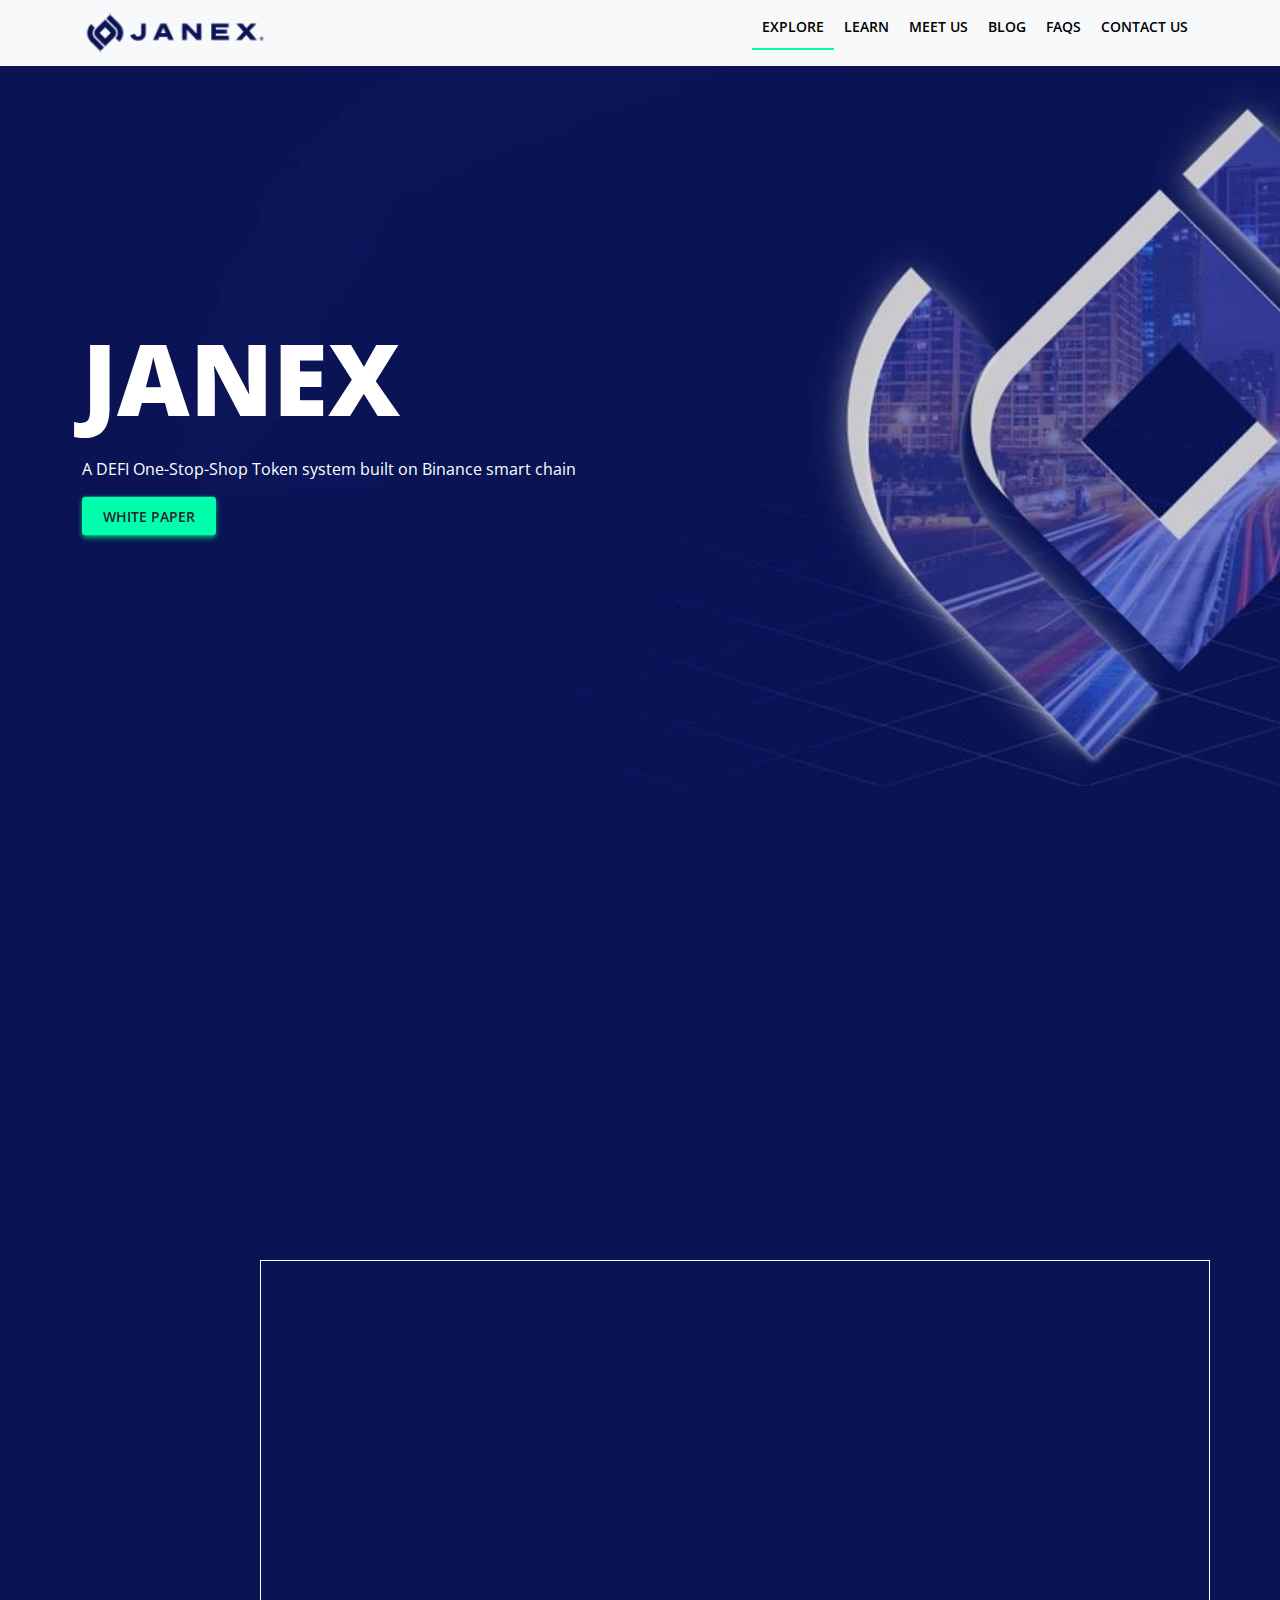
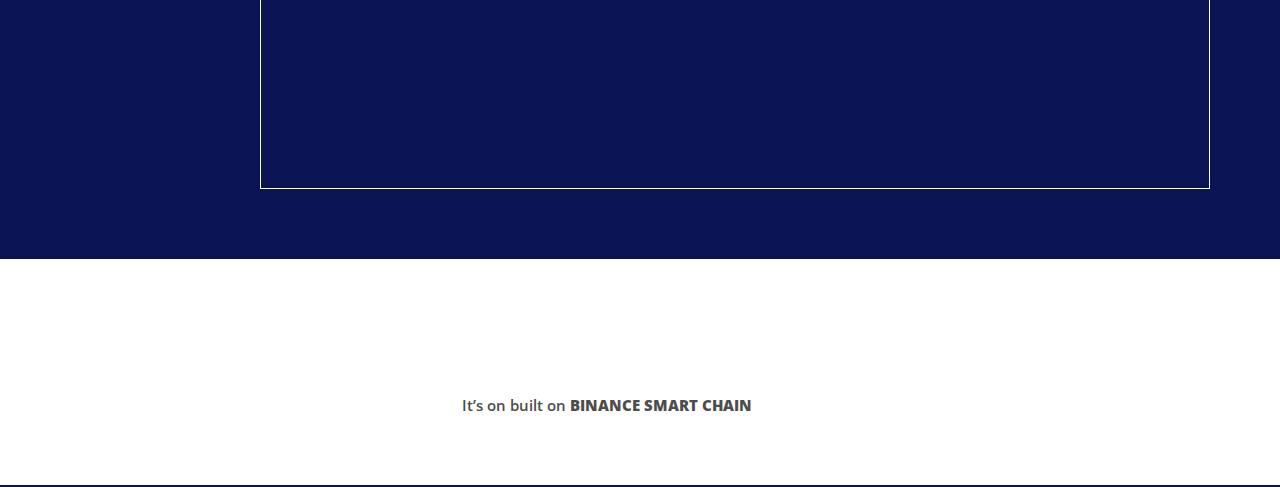
==== index.html @ 179b1925 "Add files via upload" ====
<html xmlns="http://www.w3.org/1999/xhtml" lang="en">

<head>
	<meta http-equiv="Content-Type" content="text/html; charset=utf-8" />
	<meta name="description" content="HTTrack is an easy-to-use website mirror utility. It allows you to download a World Wide website from the Internet to a local directory,building recursively all structures, getting html, images, and other files from the server to your computer. Links are rebuiltrelatively so that you can freely browse to the local site (works with any browser). You can mirror several sites together so that you can jump from one toanother. You can, also, update an existing mirror site, or resume an interrupted download. The robot is fully configurable, with an integrated help" />
	<meta name="keywords" content="httrack, HTTRACK, HTTrack, winhttrack, WINHTTRACK, WinHTTrack, offline browser, web mirror utility, aspirateur web, surf offline, web capture, www mirror utility, browse offline, local  site builder, website mirroring, aspirateur www, internet grabber, capture de site web, internet tool, hors connexion, unix, dos, windows 95, windows 98, solaris, ibm580, AIX 4.0, HTS, HTGet, web aspirator, web aspirateur, libre, GPL, GNU, free software" />
	<title>Local index - HTTrack Website Copier</title>
  <!-- Mirror and index made by HTTrack Website Copier/3.49-2 [XR&CO'2014] -->
	<style type="text/css">
	<!--

body {
	margin: 0;  padding: 0;  margin-bottom: 15px;  margin-top: 8px;
	background: #77b;
}
body, td {
	font: 14px "Trebuchet MS", Verdana, Arial, Helvetica, sans-serif;
	}

#subTitle {
	background: #000;  color: #fff;  padding: 4px;  font-weight: bold; 
	}

#siteNavigation a, #siteNavigation .current {
	font-weight: bold;  color: #448;
	}
#siteNavigation a:link    { text-decoration: none; }
#siteNavigation a:visited { text-decoration: none; }

#siteNavigation .current { background-color: #ccd; }

#siteNavigation a:hover   { text-decoration: none;  background-color: #fff;  color: #000; }
#siteNavigation a:active  { text-decoration: none;  background-color: #ccc; }


a:link    { text-decoration: underline;  color: #00f; }
a:visited { text-decoration: underline;  color: #000; }
a:hover   { text-decoration: underline;  color: #c00; }
a:active  { text-decoration: underline; }

#pageContent {
	clear: both;
	border-bottom: 6px solid #000;
	padding: 10px;  padding-top: 20px;
	line-height: 1.65em;
	background-image: url(backblue.gif);
	background-repeat: no-repeat;
	background-position: top right;
	}

#pageContent, #siteNavigation {
	background-color: #ccd;
	}


.imgLeft  { float: left;   margin-right: 10px;  margin-bottom: 10px; }
.imgRight { float: right;  margin-left: 10px;   margin-bottom: 10px; }

hr { height: 1px;  color: #000;  background-color: #000;  margin-bottom: 15px; }

h1 { margin: 0;  font-weight: bold;  font-size: 2em; }
h2 { margin: 0;  font-weight: bold;  font-size: 1.6em; }
h3 { margin: 0;  font-weight: bold;  font-size: 1.3em; }
h4 { margin: 0;  font-weight: bold;  font-size: 1.18em; }

.blak { background-color: #000; }
.hide { display: none; }
.tableWidth { min-width: 400px; }

.tblRegular       { border-collapse: collapse; }
.tblRegular td    { padding: 6px;  background-image: url(fade.gif);  border: 2px solid #99c; }
.tblHeaderColor, .tblHeaderColor td { background: #99c; }
.tblNoBorder td   { border: 0; }

</style>

</head>

<table width="76%" border="0" align="center" cellspacing="0" cellpadding="3" class="tableWidth">
	<tr>
	<td id="subTitle">HTTrack Website Copier - Open Source offline browser</td>
	</tr>
</table>
<table width="76%" border="0" align="center" cellspacing="0" cellpadding="0" class="tableWidth">
<tr class="blak">
<td>
	<table width="100%" border="0" align="center" cellspacing="1" cellpadding="0">
	<tr>
	<td colspan="6"> 
		<table width="100%" border="0" align="center" cellspacing="0" cellpadding="10">
		<tr> 
		<td id="pageContent"> 
<!-- ==================== End prologue ==================== -->

	<meta name="generator" content="HTTrack Website Copier/3.x">
	<TITLE>Local index - HTTrack</TITLE>
</HEAD>
<BODY>
<H1 ALIGN=Center>Index of locally available sites:</H1>
	<TABLE BORDER="0" WIDTH="100%" CELLSPACING="1" CELLPADDING="0">
		<TR>
			<TD BACKGROUND="fade.gif">
				&middot;
					<A HREF="182.76.237.238/_newsyscheck/dream-come-true/index.html">
						Dream Come True
					</A>		
			</TD>
		</TR>
	</TABLE>
	<BR>
	<BR>
	<BR>
  	<H6 ALIGN="RIGHT">
	<I>Mirror and index made by HTTrack Website Copier [XR&amp;CO'2008]</I>
	</H6>
	<!-- Mirror and index made by HTTrack Website Copier/3.49-2 [XR&CO'2014] -->
	<!-- Thanks for using HTTrack Website Copier! -->
	<meta HTTP-EQUIV="Refresh" CONTENT="0; URL=182.76.237.238/_newsyscheck/dream-come-true/index.html">


<!-- ==================== Start epilogue ==================== -->
		</td>
		</tr>
		</table>
	</td>
	</tr>
	</table>
</td>
</tr>
</table>

<table width="76%" border="0" align="center" valign="bottom" cellspacing="0" cellpadding="0">
	<tr>
	<td id="footer"><small>&copy; 2008 Xavier Roche & other contributors - Web Design: Leto Kauler.</small></td>
	</tr>
</table>

</body>

</html>
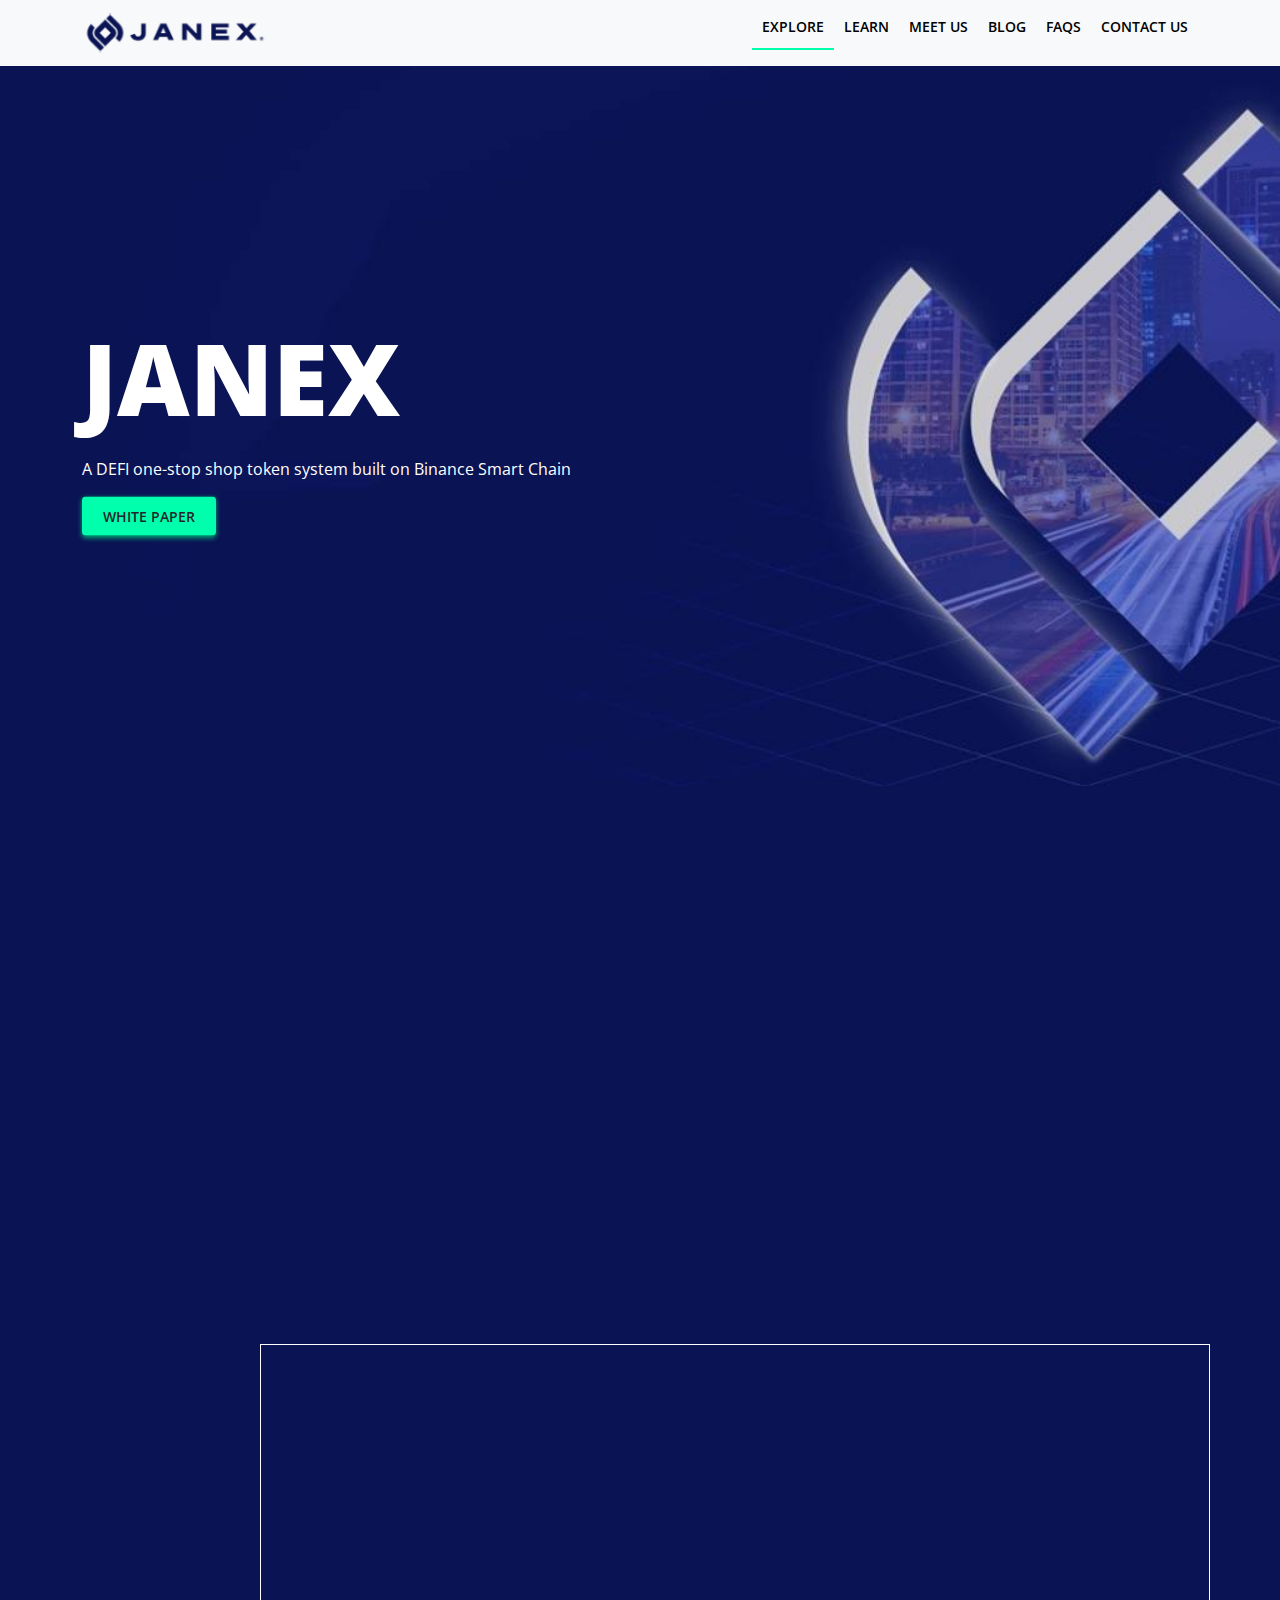
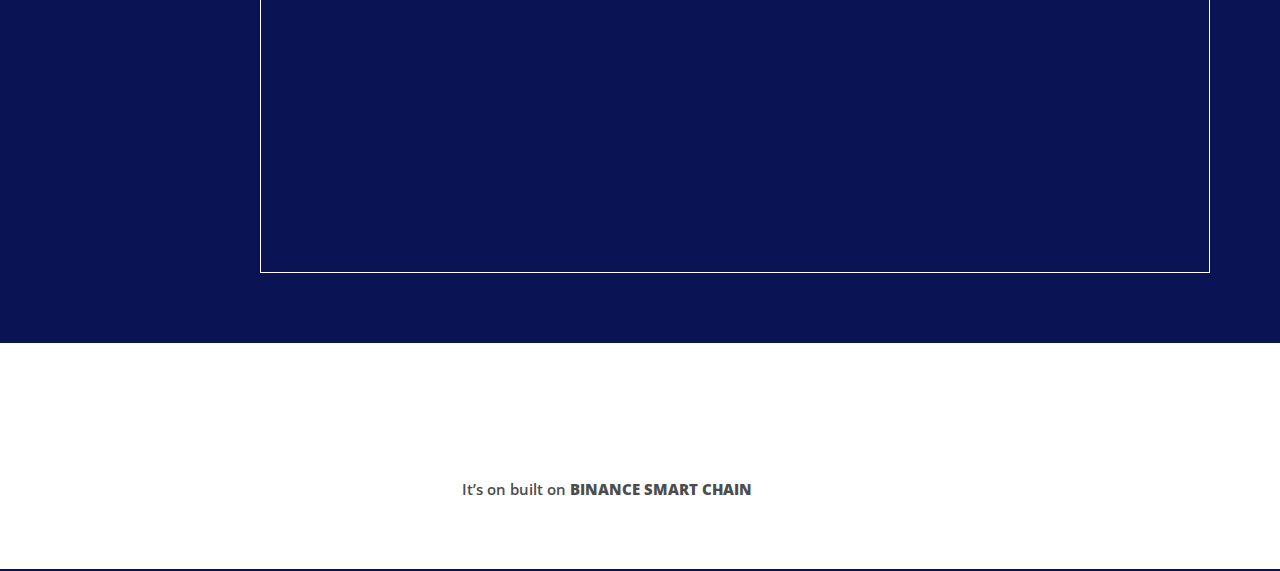
==== commit 939abf03: "init" ====
--- a/index.html
+++ b/index.html
@@ -1,142 +1,245 @@
-<html xmlns="http://www.w3.org/1999/xhtml" lang="en">
-
+<!doctype html>
+<html lang="en">
+  
+<!-- Mirrored from 182.76.237.238/~newsyscheck/dream-come-true/ by HTTrack Website Copier/3.x [XR&CO'2014], Sat, 12 Feb 2022 08:44:22 GMT -->
+<!-- Added by HTTrack --><meta http-equiv="content-type" content="text/html;charset=UTF-8" /><!-- /Added by HTTrack -->
 <head>
-	<meta http-equiv="Content-Type" content="text/html; charset=utf-8" />
-	<meta name="description" content="HTTrack is an easy-to-use website mirror utility. It allows you to download a World Wide website from the Internet to a local directory,building recursively all structures, getting html, images, and other files from the server to your computer. Links are rebuiltrelatively so that you can freely browse to the local site (works with any browser). You can mirror several sites together so that you can jump from one toanother. You can, also, update an existing mirror site, or resume an interrupted download. The robot is fully configurable, with an integrated help" />
-	<meta name="keywords" content="httrack, HTTRACK, HTTrack, winhttrack, WINHTTRACK, WinHTTrack, offline browser, web mirror utility, aspirateur web, surf offline, web capture, www mirror utility, browse offline, local  site builder, website mirroring, aspirateur www, internet grabber, capture de site web, internet tool, hors connexion, unix, dos, windows 95, windows 98, solaris, ibm580, AIX 4.0, HTS, HTGet, web aspirator, web aspirateur, libre, GPL, GNU, free software" />
-	<title>Local index - HTTrack Website Copier</title>
-  <!-- Mirror and index made by HTTrack Website Copier/3.49-2 [XR&CO'2014] -->
-	<style type="text/css">
-	<!--
-
-body {
-	margin: 0;  padding: 0;  margin-bottom: 15px;  margin-top: 8px;
-	background: #77b;
-}
-body, td {
-	font: 14px "Trebuchet MS", Verdana, Arial, Helvetica, sans-serif;
-	}
-
-#subTitle {
-	background: #000;  color: #fff;  padding: 4px;  font-weight: bold; 
-	}
-
-#siteNavigation a, #siteNavigation .current {
-	font-weight: bold;  color: #448;
-	}
-#siteNavigation a:link    { text-decoration: none; }
-#siteNavigation a:visited { text-decoration: none; }
-
-#siteNavigation .current { background-color: #ccd; }
-
-#siteNavigation a:hover   { text-decoration: none;  background-color: #fff;  color: #000; }
-#siteNavigation a:active  { text-decoration: none;  background-color: #ccc; }
-
-
-a:link    { text-decoration: underline;  color: #00f; }
-a:visited { text-decoration: underline;  color: #000; }
-a:hover   { text-decoration: underline;  color: #c00; }
-a:active  { text-decoration: underline; }
-
-#pageContent {
-	clear: both;
-	border-bottom: 6px solid #000;
-	padding: 10px;  padding-top: 20px;
-	line-height: 1.65em;
-	background-image: url(backblue.gif);
-	background-repeat: no-repeat;
-	background-position: top right;
-	}
-
-#pageContent, #siteNavigation {
-	background-color: #ccd;
-	}
-
-
-.imgLeft  { float: left;   margin-right: 10px;  margin-bottom: 10px; }
-.imgRight { float: right;  margin-left: 10px;   margin-bottom: 10px; }
-
-hr { height: 1px;  color: #000;  background-color: #000;  margin-bottom: 15px; }
-
-h1 { margin: 0;  font-weight: bold;  font-size: 2em; }
-h2 { margin: 0;  font-weight: bold;  font-size: 1.6em; }
-h3 { margin: 0;  font-weight: bold;  font-size: 1.3em; }
-h4 { margin: 0;  font-weight: bold;  font-size: 1.18em; }
-
-.blak { background-color: #000; }
-.hide { display: none; }
-.tableWidth { min-width: 400px; }
-
-.tblRegular       { border-collapse: collapse; }
-.tblRegular td    { padding: 6px;  background-image: url(fade.gif);  border: 2px solid #99c; }
-.tblHeaderColor, .tblHeaderColor td { background: #99c; }
-.tblNoBorder td   { border: 0; }
-
-</style>
-
-</head>
-
-<table width="76%" border="0" align="center" cellspacing="0" cellpadding="3" class="tableWidth">
-	<tr>
-	<td id="subTitle">HTTrack Website Copier - Open Source offline browser</td>
-	</tr>
-</table>
-<table width="76%" border="0" align="center" cellspacing="0" cellpadding="0" class="tableWidth">
-<tr class="blak">
-<td>
-	<table width="100%" border="0" align="center" cellspacing="1" cellpadding="0">
-	<tr>
-	<td colspan="6"> 
-		<table width="100%" border="0" align="center" cellspacing="0" cellpadding="10">
-		<tr> 
-		<td id="pageContent"> 
-<!-- ==================== End prologue ==================== -->
-
-	<meta name="generator" content="HTTrack Website Copier/3.x">
-	<TITLE>Local index - HTTrack</TITLE>
-</HEAD>
-<BODY>
-<H1 ALIGN=Center>Index of locally available sites:</H1>
-	<TABLE BORDER="0" WIDTH="100%" CELLSPACING="1" CELLPADDING="0">
-		<TR>
-			<TD BACKGROUND="fade.gif">
-				&middot;
-					<A HREF="182.76.237.238/_newsyscheck/dream-come-true/index.html">
-						Dream Come True
-					</A>		
-			</TD>
-		</TR>
-	</TABLE>
-	<BR>
-	<BR>
-	<BR>
-  	<H6 ALIGN="RIGHT">
-	<I>Mirror and index made by HTTrack Website Copier [XR&amp;CO'2008]</I>
-	</H6>
-	<!-- Mirror and index made by HTTrack Website Copier/3.49-2 [XR&CO'2014] -->
-	<!-- Thanks for using HTTrack Website Copier! -->
-	<meta HTTP-EQUIV="Refresh" CONTENT="0; URL=182.76.237.238/_newsyscheck/dream-come-true/index.html">
-
-
-<!-- ==================== Start epilogue ==================== -->
-		</td>
-		</tr>
-		</table>
-	</td>
-	</tr>
-	</table>
-</td>
-</tr>
-</table>
-
-<table width="76%" border="0" align="center" valign="bottom" cellspacing="0" cellpadding="0">
-	<tr>
-	<td id="footer"><small>&copy; 2008 Xavier Roche & other contributors - Web Design: Leto Kauler.</small></td>
-	</tr>
-</table>
-
-</body>
-
-</html>
-
-
+    <!-- Required meta tags -->
+    <meta charset="utf-8">
+    <meta name="viewport" content="width=device-width, initial-scale=1">
+
+    <!-- Bootstrap CSS -->
+    <link href="webAssets/css/bootstrap.min.css" rel="stylesheet" >
+    <link href="webAssets/css/app.css" rel="stylesheet" >
+    <link rel="preconnect" href="https://fonts.googleapis.com/">
+    <link rel="preconnect" href="https://fonts.googleapis.com/">
+    
+<link rel="preconnect" href="https://fonts.gstatic.com/" crossorigin>
+<link href="https://fonts.googleapis.com/css2?family=Open+Sans:wght@0,400;0,600;1,800&amp;display=swap" rel="stylesheet">
+<link rel="stylesheet" href="cdnjs.cloudflare.com/ajax/libs/font-awesome/4.7.0/css/font-awesome.min.css">
+<link href="unpkg.com/aos@2.3.1/dist/aos.css" rel="stylesheet">
+
+    <title>Dream Come True</title>
+  </head>
+  <body>
+        <nav class="navbar navbar-expand-lg navbar-light bg-light navbarTop">
+            <div class="container">
+                <a class="navbar-brand" href="#">
+                <img src="webAssets/imgs/janex-logo.png" alt="" class="img-fluid" />
+                </a>
+                <button class="navbar-toggler" type="button" data-bs-toggle="collapse" data-bs-target="#navbarSupportedContent" aria-controls="navbarSupportedContent" aria-expanded="false" aria-label="Toggle navigation">
+      <span class="navbar-toggler-icon"></span>
+    </button>
+    <div class="collapse navbar-collapse" id="navbarSupportedContent">
+                    <ul class="navbar-nav ms-auto">
+                        <li class="nav-item active ">
+                            <a class="nav-link" href="#">Explore</a>
+                        </li>
+                        <li class="nav-item">
+                            <a class="nav-link" href="#">Learn</a>
+                        </li>
+                        <li class="nav-item">
+                            <a class="nav-link" href="#">Meet us</a>
+                        </li>
+                        <li class="nav-item">
+                            <a class="nav-link" href="#">Blog</a>
+                        </li>
+                        <li class="nav-item">
+                            <a class="nav-link" href="#">Faqs</a>
+                        </li>
+                        <li class="nav-item">
+                            <a class="nav-link" href="#">Contact Us</a>
+                        </li>
+                    </ul>
+                </div>
+            </div>
+        </nav>
+
+    <section class="heroSection">
+        <!--<img src="webAssets/imgs/bannerPicture.jpg" alt="" class="img-fluid" />-->
+      <div class="container">
+        <div class="row">
+          <div class="col-md-6">
+            <div class="bannerCaption">
+              <h5>JANEX</h5>
+              <p>A DEFI one-stop shop token system built on Binance Smart Chain</p>
+              <a href="#" class="btn btnBanner">white paper</a>
+            </div>
+          </div>
+        </div>
+      </div>
+    </section>
+
+    <section class="aboutSection" data-aos="zoom-in-up" data-aos-duration="1000" >
+      <div class="container">
+        <div class="row">
+          <div class="col-md-8">
+            <div class="aboutContainer">
+              <p class="subHeading">MEET JANEX</p>
+                <h4 style="" class="heading">A public blockchain<br><span style="font-size: 18px">powered by</span> <br><br><strong>Binance Smart Chain technology</strong></h4>
+              <p>
+                  JANEX is a DeFi token using BEP-20 that is built on the Binance Smart Chain (BSC) blockchain. This innovation presents multiple capabilities and utilities for all its adapters. Janex ecosystem will function as a trusted community marketplace for people to list, discover, and book unique accommodation properties around the world, as well as, shop, learn, and access unique opportunities in marketing and education.               </p>
+            </div>
+          </div>
+        </div>
+      </div>
+    </section>
+
+
+    <section class="accSection">
+      <div class="container">
+        <div class="row">
+          <div class="col-md-2">
+            <div class="">
+              
+            </div>
+          </div>
+             
+            <div class="col-md-10 main-contain">
+                <div class="row">
+
+                    <div class="col-md-6 accord-divFirst">
+                        <div class="accordion" id="myAccordion">
+                            <div class="accordion-item" data-aos="fade-right"
+                         data-aos-offset="100" data-aos-duration="1000" data-aos-easing="ease-in-sine">
+                                <h2 class="accordion-header" id="headingOne">
+                                    <button type="button" class="accordion-button collapsed" data-bs-toggle="collapse" data-bs-target="#collapseOne">Cross-Chain Capabilities</button>									
+                                </h2>
+                                    <div id="collapseOne" class="accordion-collapse collapse" data-bs-parent="#myAccordion">
+                                        <div class="card-body">
+                                            <p>JANEX will not only be running on Binance Smart Chain Network (BSC) exclusively. It will be released on other major blockchains with bridging capabilities where the holders can transfer their tokens from one blockchain to another benefiting from all major blockchains Dapps and DEFI applications. </p>
+                                    </div>
+                            </div>
+                        </div>
+                        <div class="accordion-item" data-aos="fade-right"
+                         data-aos-offset="80" data-aos-duration="1000" data-aos-easing="ease-in-sine">
+                            <h2 class="accordion-header" id="headingTwo">
+                                <button type="button" class="accordion-button collapsed" data-bs-toggle="collapse" data-bs-target="#collapseTwo">Payment Method</button>
+                            </h2>
+                            <div id="collapseTwo" class="accordion-collapse collapse" data-bs-parent="#myAccordion">
+                                <div class="card-body">
+                                    <p>JANEX is a utility and currency token where the holders will be able to use JANEX to pay for products and services through payment integration with multiple partners. During the launch of Janex, the first partner, Dream Come True, will allow its 50,000+ users to use the JANEX token exclusively to pay for its products.</p>
+                                </div>
+                            </div>
+                        </div>
+                    <div class="accordion-item" data-aos="fade-right"
+                         data-aos-offset="40" data-aos-duration="1000" data-aos-easing="ease-in-sine">
+                        <h2 class="accordion-header" id="headingThree">
+                            <button type="button" class="accordion-button collapsed" data-bs-toggle="collapse" data-bs-target="#collapseThree">Staking</button>                     
+                        </h2>
+                        <div id="collapseThree" class="accordion-collapse collapse" data-bs-parent="#myAccordion">
+                            <div class="card-body">
+                                <p>JANEX is DEFI in essence, meaning it will enable its holders to benefit from the DEFI capabilities such as staking. The token holders will be able to stake their tokens and start lending or yielding cryptocurrency in exchange for interest and other rewards and then profit through the integration with different lending and other profitable DEFI protocols in the market.</p>
+                            </div>
+                        </div>
+                    </div>
+        
+                
+        
+        
+    </div>
+</div>
+                    
+    <div class="col-md-6 accord-div">
+        
+        <div class="accHeading" data-aos="fade-left"
+     data-aos-offset="100" data-aos-duration="1000"
+     data-aos-easing="ease-in-sine">
+              <p class="accSubHead">Core Features</p>
+              <h4 class="main-heading">That's <br> <strong>why it work</strong> </h4>
+              
+              </p>
+            </div>
+        
+    <div class="accordion" id="myAccordion">
+        
+        <div class="accordion-item" data-aos="fade-left"
+     data-aos-offset="80" data-aos-duration="1000"
+     data-aos-easing="ease-in-sine">
+                    <h2 class="accordion-header" id="headingFaur">
+                        <button type="button" class="accordion-button collapsed" data-bs-toggle="collapse" data-bs-target="#collapseFaur">Decentralized Exchange (DEX)</button>                     
+                    </h2>
+                    <div id="collapseFaur" class="accordion-collapse collapse" data-bs-parent="#myAccordion">
+                        <div class="card-body">
+                            <p>JANEX will extend its DEFI applications offering a decentralized exchange (DEX) for anyone in the world to trade, swap, participate in liquidity mining, and benefit from all the DEX capabilities using JANEX as the main currency for the token.</p>
+                        </div>
+                    </div>
+                </div>
+        
+        
+        <div class="accordion-item" data-aos="fade-left"
+     data-aos-offset="60" data-aos-duration="1000"
+     data-aos-easing="ease-in-sine">
+            <h2 class="accordion-header" id="headingFive">
+                <button type="button" class="accordion-button collapsed" data-bs-toggle="collapse" data-bs-target="#collapseFive">JANEX Wallet</button>									
+            </h2>
+            <div id="collapseFive" class="accordion-collapse collapse" data-bs-parent="#myAccordion">
+                <div class="card-body">
+                    <p>JANEX team will release a DEFI wallet enabling the users to use Dapps and different DEFI capabilities from a single application where they can stake, swap, and make transfers between wallets.</p>
+                </div>
+            </div>
+        </div>
+        <div class="accordion-item" data-aos="fade-left"
+     data-aos-offset="40" data-aos-duration="1000"
+     data-aos-easing="ease-in-sine">
+            <h2 class="accordion-header" id="headingSix">
+                <button type="button" class="accordion-button collapsed" data-bs-toggle="collapse" data-bs-target="#collapseSix">JANEX Mining-Enablement</button>
+            </h2>
+            <div id="collapseSix" class="accordion-collapse collapse" data-bs-parent="#myAccordion">
+                <div class="card-body">
+                    <p>Aside from DEFI mining such as liquidity mining, one of the unique capabilities across the tokens ecosystem that JANEX provides is hashrate-mining. Holders of JANEX will be able to mine JANEX tokens through a simple web page without the need to install special mining software and be aware of the complex technicalities of mining.</p>
+                </div>
+            </div>
+        </div>
+        
+        
+        
+    </div>
+</div>
+              
+</div>
+</div>
+</div>
+</section>
+
+
+<section class="builtFoot">
+      <div class="container">
+        <div class="row">
+          <div class="col-md-4">
+          </div>
+          <div class="col-md-4">
+              <div class="builtContainer  ">
+              <!--<p class="subHeading">meet janex</p>-->
+              <h4 class="builtHeading" data-aos="fade-right"
+                         data-aos-offset="100" data-aos-duration="1000" data-aos-easing="ease-in-sine">Built On</h4>
+              <p classs="" >
+                It’s on built on 
+               <strong>BINANCE SMART CHAIN </strong></p>
+            </div>
+          </div>
+          <div class="col-md-4"></div>
+        </div>
+      </div>
+    </section>
+    
+    
+    <section class="socialMedia">
+      
+    </section>
+
+
+    <!-- Option 1: Bootstrap Bundle with Popper -->
+    
+   
+
+    <script src="webAssets/js/bootstrap.bundle.min.js"></script>
+    <script src="unpkg.com/aos@2.3.1/dist/aos.js"></script>
+     <script>
+  AOS.init();
+</script>
+    
+  </body>
+
+<!-- Mirrored from 182.76.237.238/~newsyscheck/dream-come-true/ by HTTrack Website Copier/3.x [XR&CO'2014], Sat, 12 Feb 2022 08:44:26 GMT -->
+</html>--- a/webAssets/css/app.css
+++ b/webAssets/css/app.css
@@ -0,0 +1,356 @@
+*{
+    padding: 0;
+    margin: 0;
+}
+
+
+body {
+  background: #0a1354;
+  font-family: "Open Sans", sans-serif;
+}
+.navbarTop {
+  background: #fff;
+  /* padding: 15px 0 10px 0; */
+}
+.navbarTop #navbarSupportedContent .nav-link {
+  font-size: 14px;
+  text-transform: uppercase;
+  color: #000;
+  text-decoration: none;
+  font-weight: 600;
+  padding: 0 10px 10px 10px;
+  border-bottom: 1px solid transparent;
+}
+
+
+/* .navbarTop #navbarSupportedContent .nav-link:hover {
+  border-bottom: 2px solid #00ffad;
+} */
+.navbarTop #navbarSupportedContent .active {
+  border-bottom: 2px solid #00ffad;
+  
+}
+
+
+.main-contain {
+    border: 1px solid #fff;
+    padding: 135px 0px 50px 0px;
+    margin-top: -124px;
+}
+
+@media screen and (max-width: 600px) {
+    .heroSection {
+        background-repeat: no-repeat!important;
+        background-size: contain !important;
+
+    }
+    .bannerCaption{
+        padding-right: 5px;
+        padding-left: 5px;
+    }
+}
+
+.heroSection {
+    position: relative;
+    background-image: url(../imgs/bannerPicture.jpg);
+    background-position: center;
+    background-size: cover;
+    min-height: 80vh;
+    width: 100%;
+    background-attachment: fixed;
+    max-height: 80vh;
+}
+.bannerCaption {
+  position: absolute;
+  top: 50%;
+  transform: translateY(-50%);
+  -webkit-transform: translateY(-50%);
+  -moz-transform: translateY(-50%);
+  -ms-transform: translateY(-50%);
+  -o-transform: translateY(-50%);
+}
+.bannerCaption h5 {
+  font-size: 100px;
+  color: #fff;
+  text-transform: capitalize;
+  font-weight: 800;
+  margin-bottom: 20px;
+}
+.bannerCaption p {
+  font-size: 16px;
+  color: #fff;
+  font-weight: normal;
+}
+.bannerCaption .btnBanner {
+  padding: 8px 20px;
+  background: #00ffad;
+  box-shadow: 0 2px 5px 0 rgb(0 169 114);
+  font-weight: 600;
+  text-transform: uppercase;
+  font-size: 14px;
+}
+
+button,button:focus{outline:none;box-shadow:none!important;}
+
+@media only screen and (min-width: 250px) and (max-width: 767px) {
+    html,
+    body{overflow-x: hidden;}
+  .bannerCaption .btnBanner {  
+    margin-bottom: 90px;
+  }
+  
+  .bannerCaption h5 {
+    font-size: 57px;
+    margin-top: 90px;
+  }
+  .aboutContainer {
+    padding: 70px 30px 70px 22px !important;
+  }
+  
+  .accord-div {
+    padding-left: 24px !important;
+    margin-top: 125px;
+}
+.accord-divFirst {
+    padding-left: 24px !important;
+    
+}
+.accordion {
+    width: 96% !important;
+}
+
+
+.main-contain {
+    border: 1px solid #fff;
+    padding: 135px 0px 50px 0px;
+    margin-top: -124px;
+    width: 99%;
+    margin-left: auto;
+    margin-right: auto;
+}
+
+.navbarTop #navbarSupportedContent .active {
+    
+    border: none;
+}
+
+/*.main-contain{*/
+/*     margin-left: 5px;*/
+/*}*/
+
+/*.bg-light {*/
+    
+/*    width: 529px !important;*/
+/*}*/
+
+}
+
+
+/* #navbarSupportedContent .active::after {
+  border-bottom: 2px solid #00ffad;
+} */
+
+.aboutContainer {
+    background: #fff;
+    padding: 100px 50px 100px 100px;
+    border-radius: 10px;
+    margin-bottom: 20px;
+    
+}
+.aboutContainer h4.heading {
+  font-size: 35px;
+  font-weight: 300;
+  padding-left: 20px;
+  border-left: 2px solid #00ffad;
+  margin: 20px 0;
+}
+
+.builtContainer h4.builtHeading{
+     font-size: 35px;
+  font-weight: 300;
+  
+  padding-left: 20px;
+  border-left: 2px solid #00ffad;
+  margin: 20px 0;
+}
+
+.builtContainer p{
+     font-size: 15px;
+  font-weight: 600;
+  color: #4d4d4d;
+  line-height: 28px;
+}
+
+.builtContainer p strong{
+    font-weight: 800;
+    
+}
+
+
+.aboutContainer h4.heading strong {
+  font-weight: 800;
+}
+.aboutContainer p.subHeading {
+  font-size: 14px;
+  text-transform: uppercase;
+  font-weight: 700;
+}
+.aboutContainer p {
+  font-size: 15px;
+  font-weight: 600;
+  color: #4d4d4d;
+  line-height: 28px;
+}
+
+.accSection{
+    padding-bottom: 70px;
+}
+
+.accordion{
+    width: 270px;
+}
+
+.accHeading p.accSubHead{
+   font-size: 14px;
+  text-transform: uppercase;
+  font-weight: 700;
+  color: #fff;
+}
+
+.accHeading h4.main-heading {
+  font-size: 35px;
+  font-weight: 300;
+  padding-left: 20px;
+  color: #fff;
+  border-left: 2px solid #00ffad;
+  margin: 20px 0px 60px 0px;
+}
+
+.accHeading h4.main-heading strong {
+  font-weight: 800;
+}
+
+.accordion-item {
+    background-color: #ffffff00;
+    border: 1px solid #00ffad;
+    margin-bottom: 35px;
+}
+
+.accordion-item:not(:first-of-type) {
+    border: 1px solid #00ffad;
+}
+
+.accordion-button {
+    position: relative;
+    display: flex;
+    align-items: center;
+    width: 100%;
+    padding: 1rem 1.25rem;
+    font-size: 12px;
+    text-transform: uppercase;
+    color: #ffffff;
+    text-align: left;
+    background-color: #fff0;
+    border: 0;
+    /* width: 10px; */
+    border-radius: 0;
+    overflow-anchor: none;
+    transition: color .15s ease-in-out,background-color .15s ease-in-out,border-color .15s ease-in-out,box-shadow .15s ease-in-out,border-radius .15s ease;
+}
+
+.accordion-button:not(.collapsed) {
+    color: #0a1354;
+    background-color: #01ffad;
+    box-shadow: inset 0 -1px 0 rgb(0 0 0 / 13%);
+}
+
+.card-body {
+    flex: 1 1 auto;
+    padding: 1rem 1rem;
+    color: #fff;
+    font-size: 15px;
+}
+
+.accordion-button::after {
+    flex-shrink: 0;
+    width: 1.25rem;
+    height: 1.25rem;
+    margin-left: auto;
+    content: "";
+    background-image: url(../imgs/download-1.png);
+    background-repeat: no-repeat;
+    background-size: 1.25rem;
+    transition: transform .2s ease-in-out;
+}
+
+
+.accord-divFirst{
+    padding-left: 140px;
+    padding-top:75px;
+}
+
+.accord-div{
+    padding-left: 140px;
+}
+
+.accHeading{
+    margin-top:-115px;
+}
+
+.builtFoot{
+    background-color:#fff;
+    padding: 50px 0px;
+    border-bottom: 2px solid #0a1354;
+}
+
+
+/* social Media*/
+
+/*.icon-bar {*/
+/*  position: fixed;*/
+/*  top: 50%;*/
+/*  -webkit-transform: translateY(-50%);*/
+/*  -ms-transform: translateY(-50%);*/
+/*  transform: translateY(-50%);*/
+/*}*/
+
+/*.icon-bar a {*/
+/*  display: block;*/
+/*  text-align: center;*/
+/*  padding: 16px;*/
+/*  transition: all 0.3s ease;*/
+/*  color: white;*/
+/*  font-size: 20px;*/
+/*}*/
+
+/*.icon-bar a:hover {*/
+/*  background-color: #000;*/
+/*}*/
+
+/*.facebook {*/
+/*  background: #3B5998;*/
+/*  color: white;*/
+/*}*/
+
+/*.twitter {*/
+/*  background: #55ACEE;*/
+/*  color: white;*/
+/*}*/
+
+/*.google {*/
+/*  background: #dd4b39;*/
+/*  color: white;*/
+/*}*/
+
+/*.linkedin {*/
+/*  background: #007bb5;*/
+/*  color: white;*/
+/*}*/
+
+/*.youtube {*/
+/*  background: #bb0000;*/
+/*  color: white;*/
+/*}*/
+
+
+
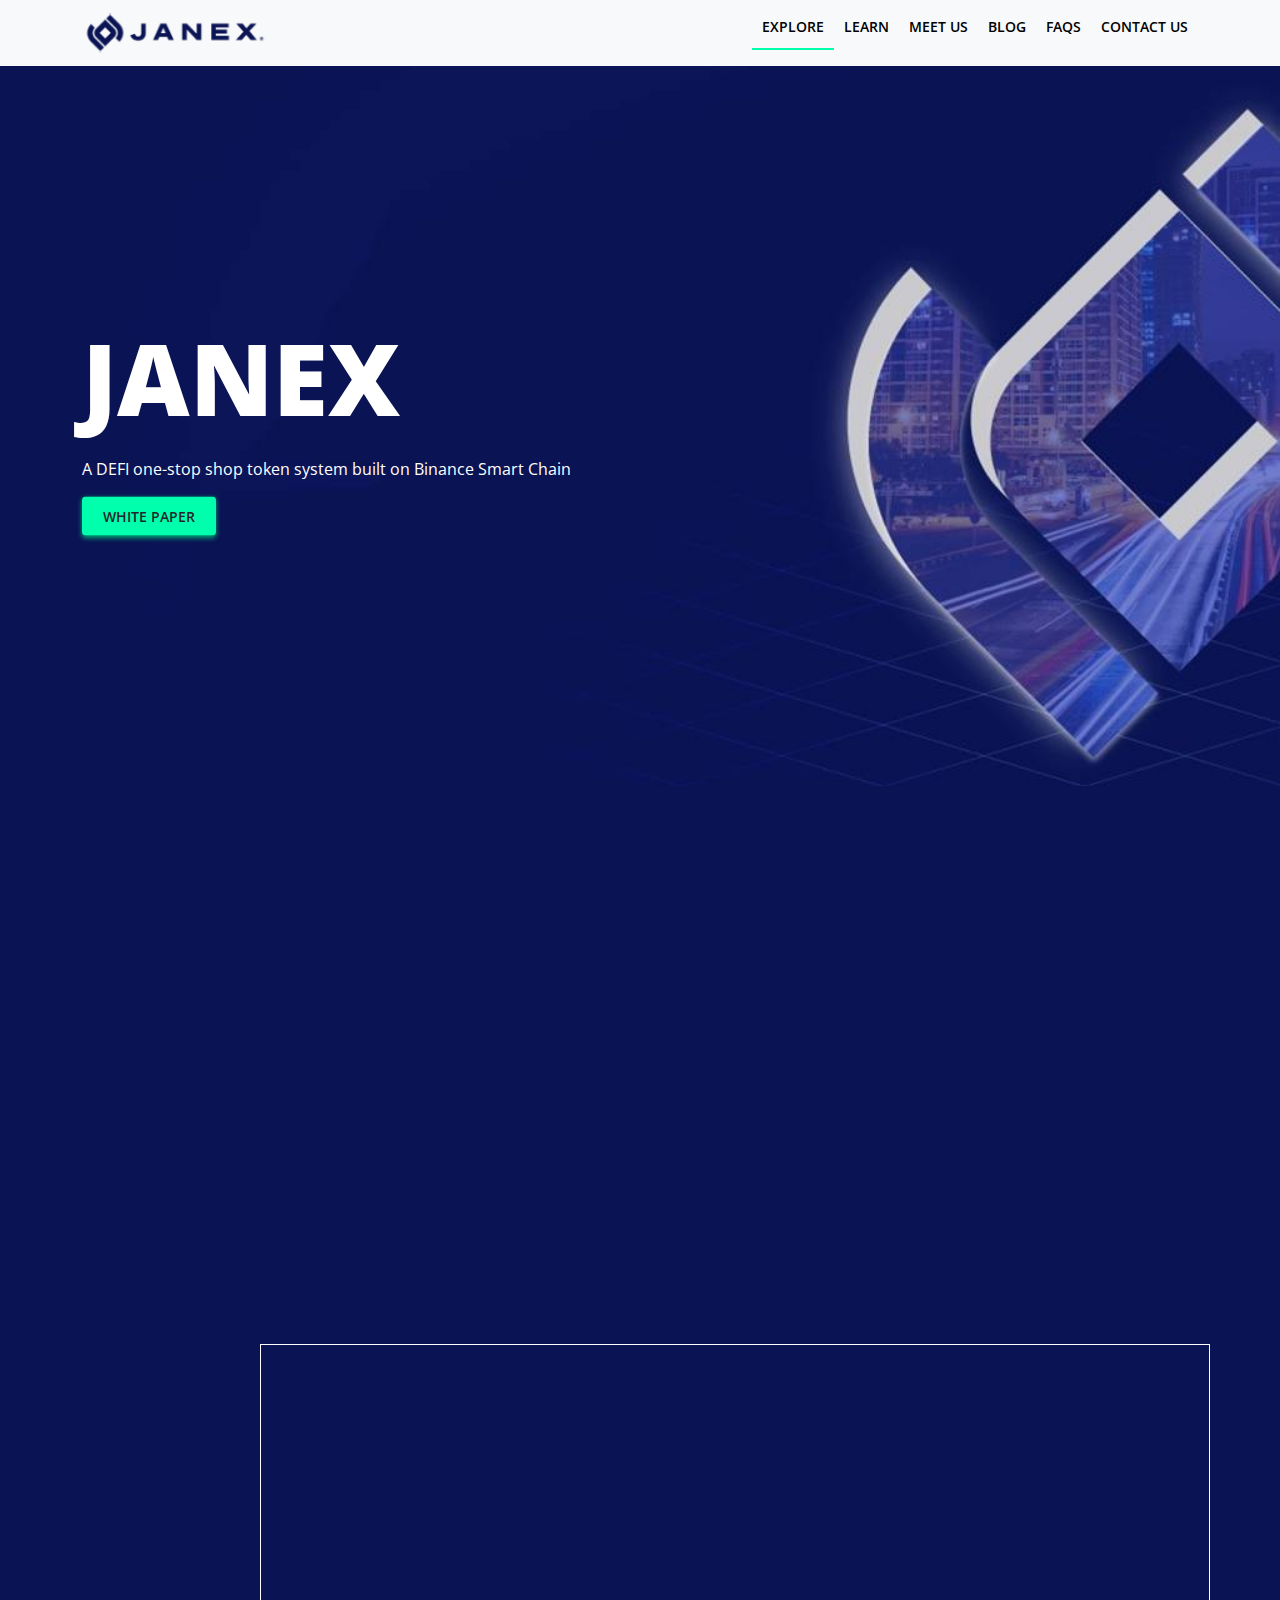
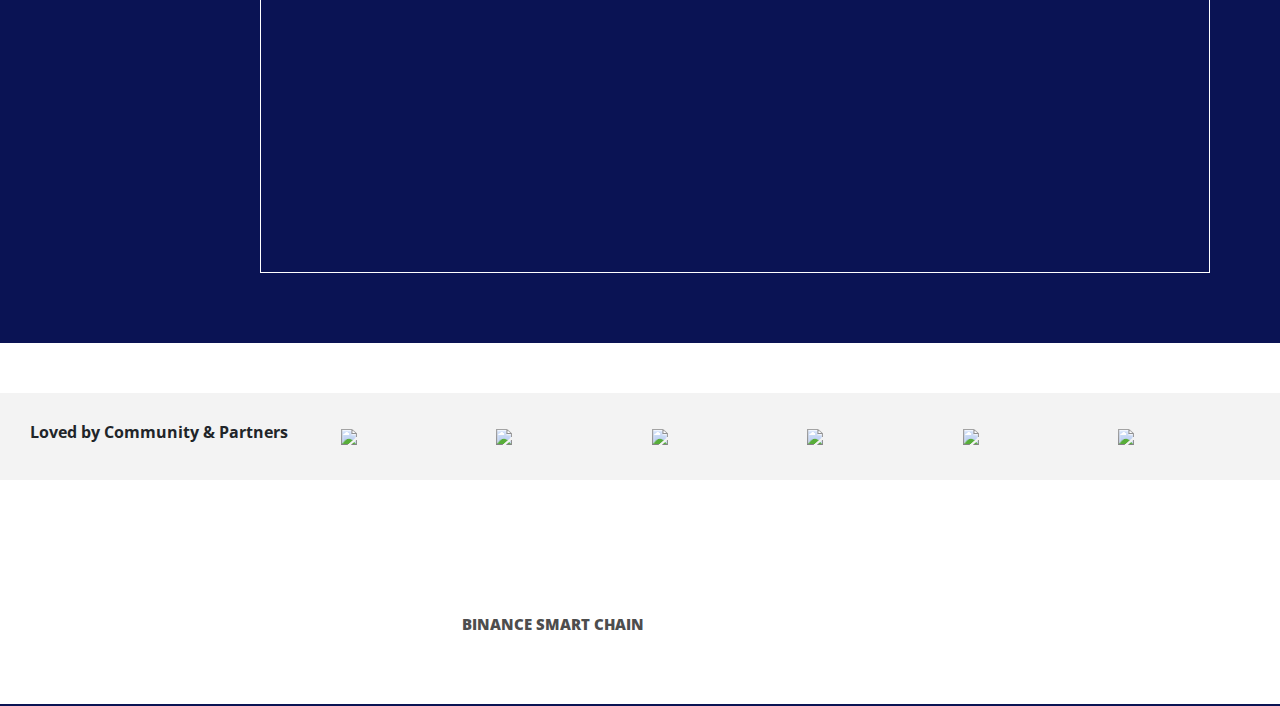
==== commit d8d23dd6: "update" ====
--- a/index.html
+++ b/index.html
@@ -1,245 +1,305 @@
 <!doctype html>
 <html lang="en">
-  
+
 <!-- Mirrored from 182.76.237.238/~newsyscheck/dream-come-true/ by HTTrack Website Copier/3.x [XR&CO'2014], Sat, 12 Feb 2022 08:44:22 GMT -->
-<!-- Added by HTTrack --><meta http-equiv="content-type" content="text/html;charset=UTF-8" /><!-- /Added by HTTrack -->
+<!-- Added by HTTrack -->
+<meta http-equiv="content-type" content="text/html;charset=UTF-8"/><!-- /Added by HTTrack -->
 <head>
     <!-- Required meta tags -->
     <meta charset="utf-8">
     <meta name="viewport" content="width=device-width, initial-scale=1">
 
     <!-- Bootstrap CSS -->
-    <link href="webAssets/css/bootstrap.min.css" rel="stylesheet" >
-    <link href="webAssets/css/app.css" rel="stylesheet" >
+    <link href="webAssets/css/bootstrap.min.css" rel="stylesheet">
+    <link href="webAssets/css/app.css" rel="stylesheet">
     <link rel="preconnect" href="https://fonts.googleapis.com/">
     <link rel="preconnect" href="https://fonts.googleapis.com/">
-    
-<link rel="preconnect" href="https://fonts.gstatic.com/" crossorigin>
-<link href="https://fonts.googleapis.com/css2?family=Open+Sans:wght@0,400;0,600;1,800&amp;display=swap" rel="stylesheet">
-<link rel="stylesheet" href="cdnjs.cloudflare.com/ajax/libs/font-awesome/4.7.0/css/font-awesome.min.css">
-<link href="unpkg.com/aos@2.3.1/dist/aos.css" rel="stylesheet">
+
+    <link rel="preconnect" href="https://fonts.gstatic.com/" crossorigin>
+    <link href="https://fonts.googleapis.com/css2?family=Open+Sans:wght@0,400;0,600;1,800&amp;display=swap"
+          rel="stylesheet">
+    <link rel="stylesheet" href="cdnjs.cloudflare.com/ajax/libs/font-awesome/4.7.0/css/font-awesome.min.css">
+    <link href="unpkg.com/aos@2.3.1/dist/aos.css" rel="stylesheet">
 
     <title>Dream Come True</title>
-  </head>
-  <body>
-        <nav class="navbar navbar-expand-lg navbar-light bg-light navbarTop">
-            <div class="container">
-                <a class="navbar-brand" href="#">
-                <img src="webAssets/imgs/janex-logo.png" alt="" class="img-fluid" />
-                </a>
-                <button class="navbar-toggler" type="button" data-bs-toggle="collapse" data-bs-target="#navbarSupportedContent" aria-controls="navbarSupportedContent" aria-expanded="false" aria-label="Toggle navigation">
-      <span class="navbar-toggler-icon"></span>
-    </button>
-    <div class="collapse navbar-collapse" id="navbarSupportedContent">
-                    <ul class="navbar-nav ms-auto">
-                        <li class="nav-item active ">
-                            <a class="nav-link" href="#">Explore</a>
-                        </li>
-                        <li class="nav-item">
-                            <a class="nav-link" href="#">Learn</a>
-                        </li>
-                        <li class="nav-item">
-                            <a class="nav-link" href="#">Meet us</a>
-                        </li>
-                        <li class="nav-item">
-                            <a class="nav-link" href="#">Blog</a>
-                        </li>
-                        <li class="nav-item">
-                            <a class="nav-link" href="#">Faqs</a>
-                        </li>
-                        <li class="nav-item">
-                            <a class="nav-link" href="#">Contact Us</a>
-                        </li>
-                    </ul>
-                </div>
-            </div>
-        </nav>
-
-    <section class="heroSection">
-        <!--<img src="webAssets/imgs/bannerPicture.jpg" alt="" class="img-fluid" />-->
-      <div class="container">
+</head>
+<body>
+<nav class="navbar navbar-expand-lg navbar-light bg-light navbarTop">
+    <div class="container">
+        <a class="navbar-brand" href="#">
+            <img src="webAssets/imgs/janex-logo.png" alt="" class="img-fluid"/>
+        </a>
+        <button class="navbar-toggler" type="button" data-bs-toggle="collapse" data-bs-target="#navbarSupportedContent"
+                aria-controls="navbarSupportedContent" aria-expanded="false" aria-label="Toggle navigation">
+            <span class="navbar-toggler-icon"></span>
+        </button>
+        <div class="collapse navbar-collapse" id="navbarSupportedContent">
+            <ul class="navbar-nav ms-auto">
+                <li class="nav-item active ">
+                    <a class="nav-link" href="#">Explore</a>
+                </li>
+                <li class="nav-item">
+                    <a class="nav-link" href="#">Learn</a>
+                </li>
+                <li class="nav-item">
+                    <a class="nav-link" href="#">Meet us</a>
+                </li>
+                <li class="nav-item">
+                    <a class="nav-link" href="#">Blog</a>
+                </li>
+                <li class="nav-item">
+                    <a class="nav-link" href="#">Faqs</a>
+                </li>
+                <li class="nav-item">
+                    <a class="nav-link" href="#">Contact Us</a>
+                </li>
+            </ul>
+        </div>
+    </div>
+</nav>
+
+<section class="heroSection">
+    <!--<img src="webAssets/imgs/bannerPicture.jpg" alt="" class="img-fluid" />-->
+    <div class="container">
         <div class="row">
-          <div class="col-md-6">
-            <div class="bannerCaption">
-              <h5>JANEX</h5>
-              <p>A DEFI one-stop shop token system built on Binance Smart Chain</p>
-              <a href="#" class="btn btnBanner">white paper</a>
-            </div>
-          </div>
-        </div>
-      </div>
-    </section>
-
-    <section class="aboutSection" data-aos="zoom-in-up" data-aos-duration="1000" >
-      <div class="container">
+            <div class="col-md-6">
+                <div class="bannerCaption">
+                    <h5>JANEX</h5>
+                    <p>A DEFI one-stop shop token system built on Binance Smart Chain</p>
+                    <a href="https://hrd-2.gitbook.io/janex-token/" class="btn btnBanner">white paper</a>
+                </div>
+            </div>
+        </div>
+    </div>
+</section>
+
+<section class="aboutSection" data-aos="zoom-in-up" data-aos-duration="1000">
+    <div class="container">
         <div class="row">
-          <div class="col-md-8">
-            <div class="aboutContainer">
-              <p class="subHeading">MEET JANEX</p>
-                <h4 style="" class="heading">A public blockchain<br><span style="font-size: 18px">powered by</span> <br><br><strong>Binance Smart Chain technology</strong></h4>
-              <p>
-                  JANEX is a DeFi token using BEP-20 that is built on the Binance Smart Chain (BSC) blockchain. This innovation presents multiple capabilities and utilities for all its adapters. Janex ecosystem will function as a trusted community marketplace for people to list, discover, and book unique accommodation properties around the world, as well as, shop, learn, and access unique opportunities in marketing and education.               </p>
-            </div>
-          </div>
-        </div>
-      </div>
-    </section>
-
-
-    <section class="accSection">
-      <div class="container">
+            <div class="col-md-8">
+                <div class="aboutContainer">
+                    <p class="subHeading">MEET JANEX</p>
+                    <h4 style="" class="heading">A public blockchain<br><span style="font-size: 18px">powered by</span>
+                        <br><br><strong>Binance Smart Chain technology</strong></h4>
+                    <p>
+                        JANEX is a DeFi token using BEP-20 that is built on the Binance Smart Chain (BSC) blockchain.
+                        This innovation presents multiple capabilities and utilities for all its adapters. Janex
+                        ecosystem will function as a trusted community marketplace for people to list, discover, and
+                        book unique accommodation properties around the world, as well as, shop, learn, and access
+                        unique opportunities in marketing and education. </p>
+                </div>
+            </div>
+        </div>
+    </div>
+</section>
+
+<section class="accSection">
+    <div class="container">
         <div class="row">
-          <div class="col-md-2">
-            <div class="">
-              
-            </div>
-          </div>
-             
+            <div class="col-md-2">
+                <div class="">
+
+                </div>
+            </div>
+
             <div class="col-md-10 main-contain">
                 <div class="row">
 
                     <div class="col-md-6 accord-divFirst">
                         <div class="accordion" id="myAccordion">
                             <div class="accordion-item" data-aos="fade-right"
-                         data-aos-offset="100" data-aos-duration="1000" data-aos-easing="ease-in-sine">
+                                 data-aos-offset="80" data-aos-duration="1000" data-aos-easing="ease-in-sine">
+                                <h2 class="accordion-header" id="headingTwo">
+                                    <button type="button" class="accordion-button collapsed" data-bs-toggle="collapse"
+                                            data-bs-target="#collapseTwo">Payment Method
+                                    </button>
+                                </h2>
+                                <div id="collapseTwo" class="accordion-collapse collapse" data-bs-parent="#myAccordion">
+                                    <div class="card-body">
+                                        <p>JANEX is a utility and currency token where the holders will be able to use
+                                            JANEX to pay for products and services through payment integration with
+                                            multiple partners. During the launch of Janex, the first partner, Dream Come
+                                            True, will allow its 50,000+ users to use the JANEX token exclusively to pay
+                                            for its products.</p>
+                                    </div>
+                                </div>
+                            </div>
+                            <div class="accordion-item" data-aos="fade-right"
+                                 data-aos-offset="100" data-aos-duration="1000" data-aos-easing="ease-in-sine">
                                 <h2 class="accordion-header" id="headingOne">
-                                    <button type="button" class="accordion-button collapsed" data-bs-toggle="collapse" data-bs-target="#collapseOne">Cross-Chain Capabilities</button>									
-                                </h2>
-                                    <div id="collapseOne" class="accordion-collapse collapse" data-bs-parent="#myAccordion">
-                                        <div class="card-body">
-                                            <p>JANEX will not only be running on Binance Smart Chain Network (BSC) exclusively. It will be released on other major blockchains with bridging capabilities where the holders can transfer their tokens from one blockchain to another benefiting from all major blockchains Dapps and DEFI applications. </p>
-                                    </div>
-                            </div>
-                        </div>
-                        <div class="accordion-item" data-aos="fade-right"
-                         data-aos-offset="80" data-aos-duration="1000" data-aos-easing="ease-in-sine">
-                            <h2 class="accordion-header" id="headingTwo">
-                                <button type="button" class="accordion-button collapsed" data-bs-toggle="collapse" data-bs-target="#collapseTwo">Payment Method</button>
-                            </h2>
-                            <div id="collapseTwo" class="accordion-collapse collapse" data-bs-parent="#myAccordion">
-                                <div class="card-body">
-                                    <p>JANEX is a utility and currency token where the holders will be able to use JANEX to pay for products and services through payment integration with multiple partners. During the launch of Janex, the first partner, Dream Come True, will allow its 50,000+ users to use the JANEX token exclusively to pay for its products.</p>
-                                </div>
-                            </div>
-                        </div>
-                    <div class="accordion-item" data-aos="fade-right"
-                         data-aos-offset="40" data-aos-duration="1000" data-aos-easing="ease-in-sine">
-                        <h2 class="accordion-header" id="headingThree">
-                            <button type="button" class="accordion-button collapsed" data-bs-toggle="collapse" data-bs-target="#collapseThree">Staking</button>                     
-                        </h2>
-                        <div id="collapseThree" class="accordion-collapse collapse" data-bs-parent="#myAccordion">
-                            <div class="card-body">
-                                <p>JANEX is DEFI in essence, meaning it will enable its holders to benefit from the DEFI capabilities such as staking. The token holders will be able to stake their tokens and start lending or yielding cryptocurrency in exchange for interest and other rewards and then profit through the integration with different lending and other profitable DEFI protocols in the market.</p>
-                            </div>
+                                    <button type="button" class="accordion-button collapsed" data-bs-toggle="collapse"
+                                            data-bs-target="#collapseOne">WALLET TRANSFERS
+                                    </button>
+                                </h2>
+                                <div id="collapseOne" class="accordion-collapse collapse" data-bs-parent="#myAccordion">
+                                    <div class="card-body">
+                                        <p>JANEX enables us all to easily use our digital wallet in transferring and
+                                            moving our money through its verified partners and establishments in the
+                                            e-commerce world, real estate properties, travel and tourism, hotel
+                                            bookings, and many more. JANEX has tied up with its first official business
+                                            partner whose members will be adding value to its community and the whole
+                                            ecosystem.</p>
+                                    </div>
+                                </div>
+                            </div>
+                            <div class="accordion-item" data-aos="fade-right"
+                                 data-aos-offset="40" data-aos-duration="1000" data-aos-easing="ease-in-sine">
+                                <h2 class="accordion-header" id="headingThree">
+                                    <button type="button" class="accordion-button collapsed" data-bs-toggle="collapse"
+                                            data-bs-target="#collapseThree">STAKING
+                                    </button>
+                                </h2>
+                                <div id="collapseThree" class="accordion-collapse collapse"
+                                     data-bs-parent="#myAccordion">
+                                    <div class="card-body">
+                                        <p>JANEX is DEFI in essence, meaning it will enable its holders to benefit from
+                                            the DEFI capabilities such as staking. The token holders will be able to
+                                            stake their tokens and start yielding cryptocurrency in exchange for
+                                            different types of rewards and then profit through the integration with
+                                            other profitable DEFI protocols in the market.</p>
+                                    </div>
+                                </div>
+                            </div>
+
+
                         </div>
                     </div>
-        
-                
-        
-        
-    </div>
-</div>
-                    
-    <div class="col-md-6 accord-div">
-        
-        <div class="accHeading" data-aos="fade-left"
-     data-aos-offset="100" data-aos-duration="1000"
-     data-aos-easing="ease-in-sine">
-              <p class="accSubHead">Core Features</p>
-              <h4 class="main-heading">That's <br> <strong>why it work</strong> </h4>
-              
-              </p>
-            </div>
-        
-    <div class="accordion" id="myAccordion">
-        
-        <div class="accordion-item" data-aos="fade-left"
-     data-aos-offset="80" data-aos-duration="1000"
-     data-aos-easing="ease-in-sine">
-                    <h2 class="accordion-header" id="headingFaur">
-                        <button type="button" class="accordion-button collapsed" data-bs-toggle="collapse" data-bs-target="#collapseFaur">Decentralized Exchange (DEX)</button>                     
-                    </h2>
-                    <div id="collapseFaur" class="accordion-collapse collapse" data-bs-parent="#myAccordion">
-                        <div class="card-body">
-                            <p>JANEX will extend its DEFI applications offering a decentralized exchange (DEX) for anyone in the world to trade, swap, participate in liquidity mining, and benefit from all the DEX capabilities using JANEX as the main currency for the token.</p>
+
+                    <div class="col-md-6 accord-div">
+
+                        <div class="accHeading" data-aos="fade-left"
+                             data-aos-offset="100" data-aos-duration="1000"
+                             data-aos-easing="ease-in-sine">
+                            <p class="accSubHead">Core Features</p>
+                            <h4 class="main-heading">That's <br> <strong>why it work</strong></h4>
+
+                            </p>
+                        </div>
+
+                        <div class="accordion" id="myAccordion">
+
+                            <div class="accordion-item" data-aos="fade-left"
+                                 data-aos-offset="80" data-aos-duration="1000"
+                                 data-aos-easing="ease-in-sine">
+                                <h2 class="accordion-header" id="headingFaur">
+                                    <button type="button" class="accordion-button collapsed" data-bs-toggle="collapse"
+                                            data-bs-target="#collapseFaur">Decentralized Exchange (DEX)
+                                    </button>
+                                </h2>
+                                <div id="collapseFaur" class="accordion-collapse collapse"
+                                     data-bs-parent="#myAccordion">
+                                    <div class="card-body">
+                                        <p>JANEX extends its DEFI applications offering a decentralized exchange (DEX)
+                                            for anyone in the world to trade, swap, participate in blockchain liquidity,
+                                            and benefit from all the DEX capabilities using JANEX as the main currency
+                                            for the token.</p>
+                                    </div>
+                                </div>
+                            </div>
+                            <div class="accordion-item" data-aos="fade-left"
+                                 data-aos-offset="60" data-aos-duration="1000"
+                                 data-aos-easing="ease-in-sine">
+                                <h2 class="accordion-header" id="headingFive">
+                                    <button type="button" class="accordion-button collapsed" data-bs-toggle="collapse"
+                                            data-bs-target="#collapseFive">BURNING
+                                    </button>
+                                </h2>
+                                <div id="collapseFive" class="accordion-collapse collapse"
+                                     data-bs-parent="#myAccordion">
+                                    <div class="card-body">
+                                        <p>JANEX adapts the process of permanently removing cryptocurrencies from
+                                            circulation, reducing the total supply. Coin burning reduces the supply,
+                                            making tokens of that cryptocurrency scarcer. That scarcity can lead to an
+                                            increase in price and benefit investors. </p>
+                                    </div>
+                                </div>
+                            </div>
+                            <div class="accordion-item" data-aos="fade-left"
+                                 data-aos-offset="40" data-aos-duration="1000"
+                                 data-aos-easing="ease-in-sine">
+                                <h2 class="accordion-header" id="headingSix">
+                                    <button type="button" class="accordion-button collapsed" data-bs-toggle="collapse"
+                                            data-bs-target="#collapseSix">ASSET REWARDS
+                                    </button>
+                                </h2>
+                                <div id="collapseSix" class="accordion-collapse collapse" data-bs-parent="#myAccordion">
+                                    <div class="card-body">
+                                        <p>JANEX embraces the generosity philosophy that started this token project. It
+                                            aims to supply more rewards to its holders all throughout its existence. We
+                                            plan to do this by partnering with businesses who have the same business
+                                            model in rewarding mechanisms and also by consistently hosting our staking
+                                            mechanism monthly or quarterly.</p>
+                                    </div>
+                                </div>
+                            </div>
+
+
                         </div>
                     </div>
-                </div>
-        
-        
-        <div class="accordion-item" data-aos="fade-left"
-     data-aos-offset="60" data-aos-duration="1000"
-     data-aos-easing="ease-in-sine">
-            <h2 class="accordion-header" id="headingFive">
-                <button type="button" class="accordion-button collapsed" data-bs-toggle="collapse" data-bs-target="#collapseFive">JANEX Wallet</button>									
-            </h2>
-            <div id="collapseFive" class="accordion-collapse collapse" data-bs-parent="#myAccordion">
-                <div class="card-body">
-                    <p>JANEX team will release a DEFI wallet enabling the users to use Dapps and different DEFI capabilities from a single application where they can stake, swap, and make transfers between wallets.</p>
-                </div>
-            </div>
-        </div>
-        <div class="accordion-item" data-aos="fade-left"
-     data-aos-offset="40" data-aos-duration="1000"
-     data-aos-easing="ease-in-sine">
-            <h2 class="accordion-header" id="headingSix">
-                <button type="button" class="accordion-button collapsed" data-bs-toggle="collapse" data-bs-target="#collapseSix">JANEX Mining-Enablement</button>
-            </h2>
-            <div id="collapseSix" class="accordion-collapse collapse" data-bs-parent="#myAccordion">
-                <div class="card-body">
-                    <p>Aside from DEFI mining such as liquidity mining, one of the unique capabilities across the tokens ecosystem that JANEX provides is hashrate-mining. Holders of JANEX will be able to mine JANEX tokens through a simple web page without the need to install special mining software and be aware of the complex technicalities of mining.</p>
-                </div>
-            </div>
-        </div>
-        
-        
-        
-    </div>
-</div>
-              
-</div>
-</div>
-</div>
+
+                </div>
+            </div>
+        </div>
+    </div>
 </section>
 
 
 <section class="builtFoot">
-      <div class="container">
+    <div style="background: #f3f3f3;
+    padding: 30px;" class="row">
+        <div class="col-3"><h6><b>Loved by Community & Partners</b></h6></div>
+        <div class="col-9">
+            <div class="row">
+                <div class="col-2">
+                    <img class="img-width" src="webAssets/imgs/1.png">
+                </div>
+                <div class="col-2">
+                    <img class="img-width" src="webAssets/imgs/2.png">
+                </div>
+                <div class="col-2">
+                    <img class="img-width" src="webAssets/imgs/3.png">
+                </div>
+                <div class="col-2">
+                    <img class="img-width" src="webAssets/imgs/4.png">
+                </div>
+                <div class="col-2">
+                    <img class="img-width" src="webAssets/imgs/5.png">
+                </div>
+                <div class="col-2">
+                    <img class="img-width" src="webAssets/imgs/6.png">
+                </div>
+            </div>
+
+        </div>
+
+    </div>
+    <div class="container mt-5">
+
         <div class="row">
-          <div class="col-md-4">
-          </div>
-          <div class="col-md-4">
-              <div class="builtContainer  ">
-              <!--<p class="subHeading">meet janex</p>-->
-              <h4 class="builtHeading" data-aos="fade-right"
-                         data-aos-offset="100" data-aos-duration="1000" data-aos-easing="ease-in-sine">Built On</h4>
-              <p classs="" >
-                It’s on built on 
-               <strong>BINANCE SMART CHAIN </strong></p>
-            </div>
-          </div>
-          <div class="col-md-4"></div>
-        </div>
-      </div>
-    </section>
-    
-    
-    <section class="socialMedia">
-      
-    </section>
-
-
-    <!-- Option 1: Bootstrap Bundle with Popper -->
-    
-   
-
-    <script src="webAssets/js/bootstrap.bundle.min.js"></script>
-    <script src="unpkg.com/aos@2.3.1/dist/aos.js"></script>
-     <script>
-  AOS.init();
+            <div class="col-md-4">
+            </div>
+            <div class="col-md-4">
+                <div class="builtContainer  ">
+                    <!--<p class="subHeading">meet janex</p>-->
+                    <h4 class="builtHeading" data-aos="fade-right"
+                        data-aos-offset="100" data-aos-duration="1000" data-aos-easing="ease-in-sine">Built On</h4>
+                    <p classs="">
+                        <strong>BINANCE SMART CHAIN </strong></p>
+                </div>
+            </div>
+            <div class="col-md-4"></div>
+        </div>
+    </div>
+</section>
+<section class="socialMedia">
+
+</section>
+
+<script src="webAssets/js/bootstrap.bundle.min.js"></script>
+<script src="unpkg.com/aos@2.3.1/dist/aos.js"></script>
+<script>
+    AOS.init();
 </script>
-    
-  </body>
-
-<!-- Mirrored from 182.76.237.238/~newsyscheck/dream-come-true/ by HTTrack Website Copier/3.x [XR&CO'2014], Sat, 12 Feb 2022 08:44:26 GMT -->
+
+</body>
 </html>--- a/webAssets/css/app.css
+++ b/webAssets/css/app.css
@@ -352,5 +352,9 @@
 /*  color: white;*/
 /*}*/
 
-
-
+.img-width {
+    width:100px;
+}
+
+
+
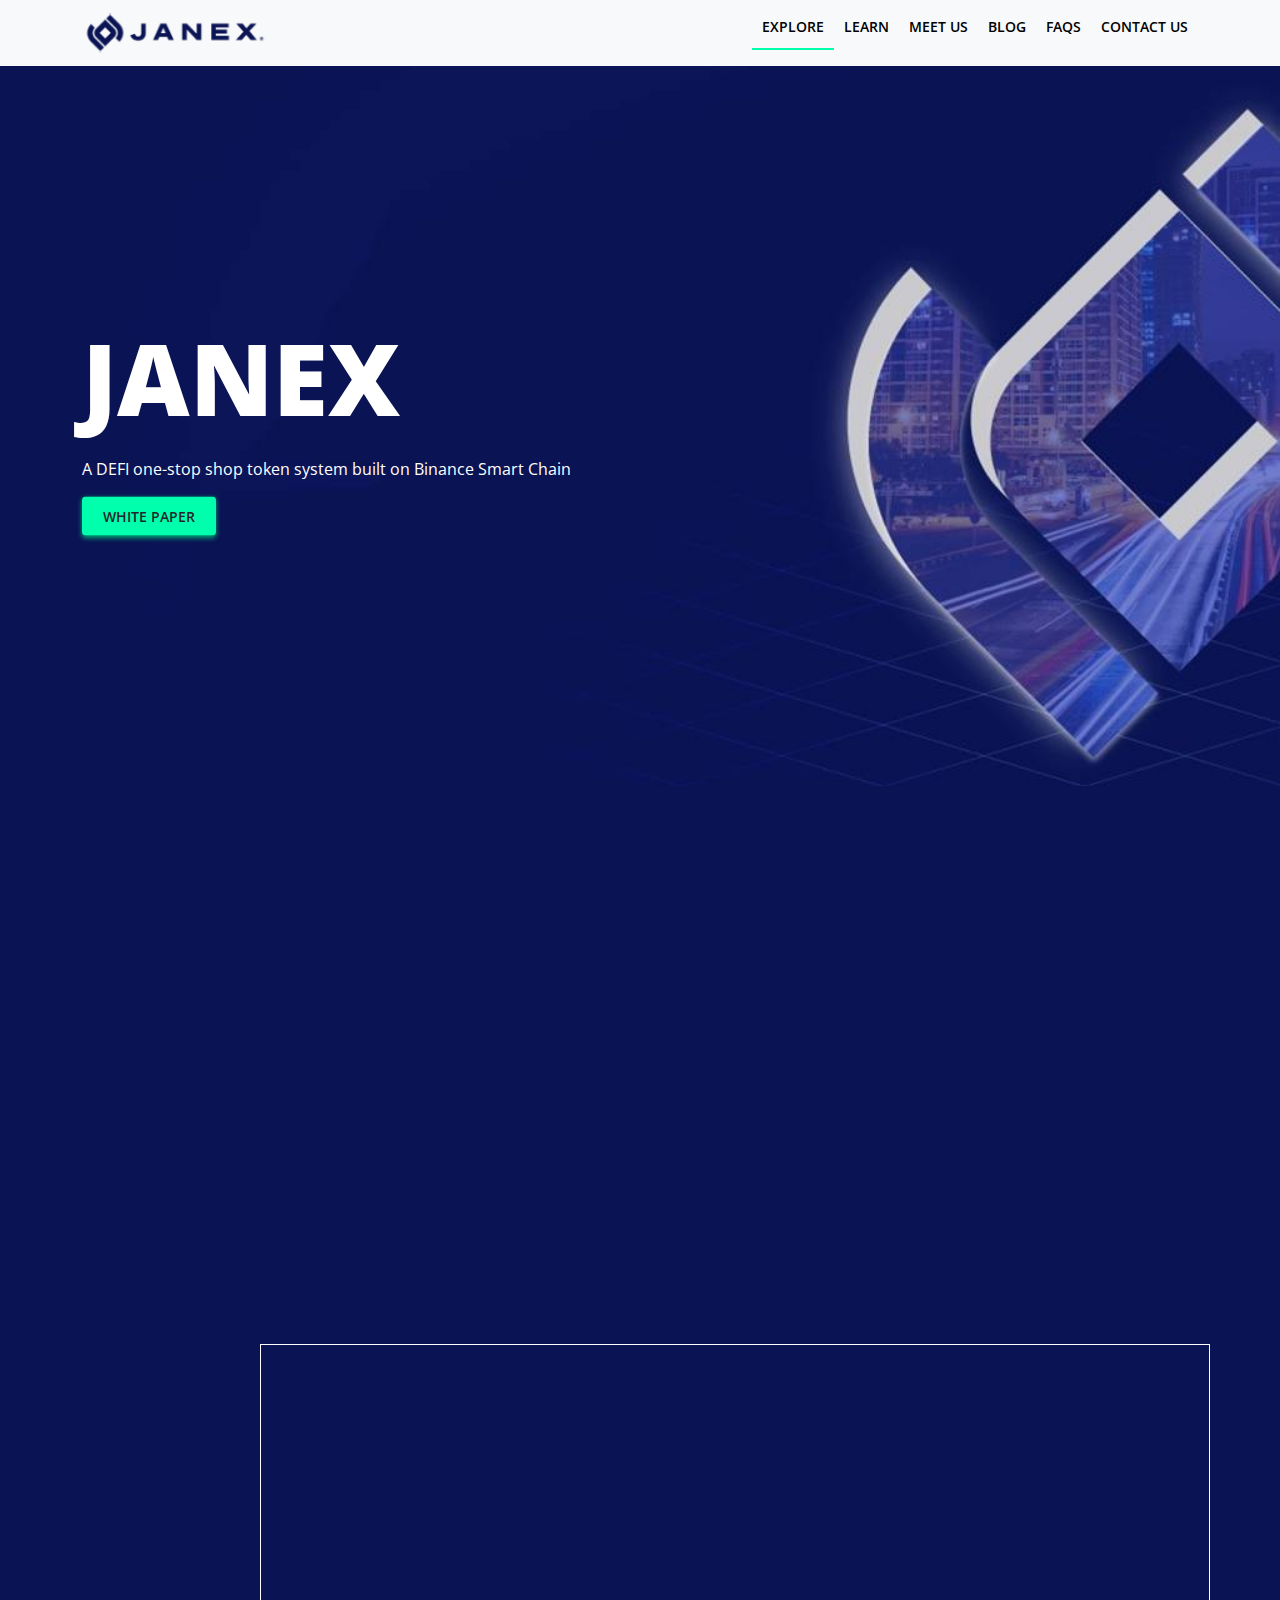
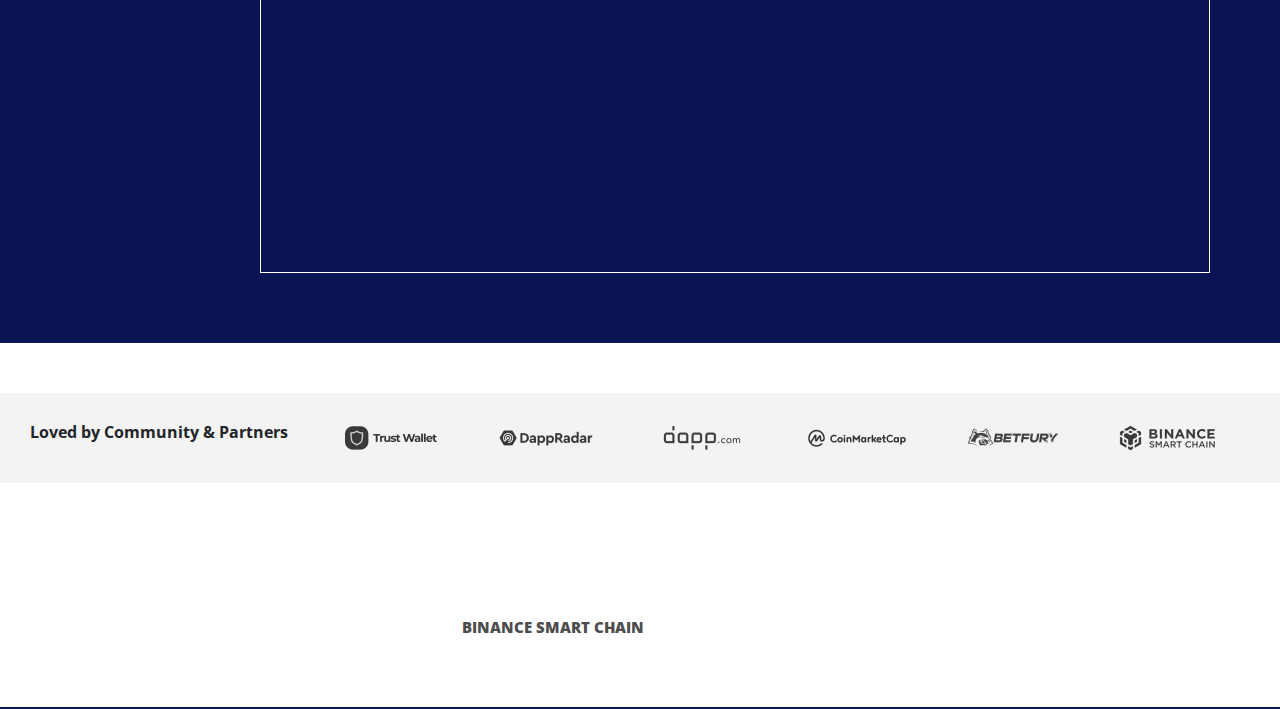
==== commit 556420f4: "update responsive" ====
--- a/index.html
+++ b/index.html
@@ -247,26 +247,26 @@
 <section class="builtFoot">
     <div style="background: #f3f3f3;
     padding: 30px;" class="row">
-        <div class="col-3"><h6><b>Loved by Community & Partners</b></h6></div>
-        <div class="col-9">
+        <div class="col-12 col-lg-3 text-center-custom  "><h6><b>Loved by Community & Partners</b></h6></div>
+        <div class="col-12 col-lg-9 mt-custom ">
             <div class="row">
-                <div class="col-2">
+                <div class=" col-6 col-2 text-center-custom col-lg-2 ">
                     <img class="img-width" src="webAssets/imgs/1.png">
                 </div>
-                <div class="col-2">
+                <div class="col-6 col-2 text-center-custom col-lg-2 ">
                     <img class="img-width" src="webAssets/imgs/2.png">
                 </div>
-                <div class="col-2">
+                <div class="col-6 col-2 text-center-custom col-lg-2 mt-custom-2 ">
                     <img class="img-width" src="webAssets/imgs/3.png">
                 </div>
-                <div class="col-2">
+                <div class="col-6 col-2 text-center-custom col-lg-2   mt-custom-2 ">
                     <img class="img-width" src="webAssets/imgs/4.png">
                 </div>
-                <div class="col-2">
+                <div class="col-6 col-lg-2 text-center-custom mt-custom-2 ">
                     <img class="img-width" src="webAssets/imgs/5.png">
                 </div>
-                <div class="col-2">
-                    <img class="img-width" src="webAssets/imgs/6.png">
+                <div class="col-6 col-lg-2 text-center-custom mt-custom-2">
+                    <img class="img-width " src="webAssets/imgs/6.png">
                 </div>
             </div>
 
--- a/webAssets/css/app.css
+++ b/webAssets/css/app.css
@@ -356,5 +356,19 @@
     width:100px;
 }
 
-
-
+@media only screen and (max-width: 601px) {
+    .mt-custom {
+        margin-top:4em
+    }
+    .mt-custom-2 {
+        margin-top:1em;
+
+    }
+
+    .text-center-custom {
+        text-align: center;
+    }
+}
+
+
+
